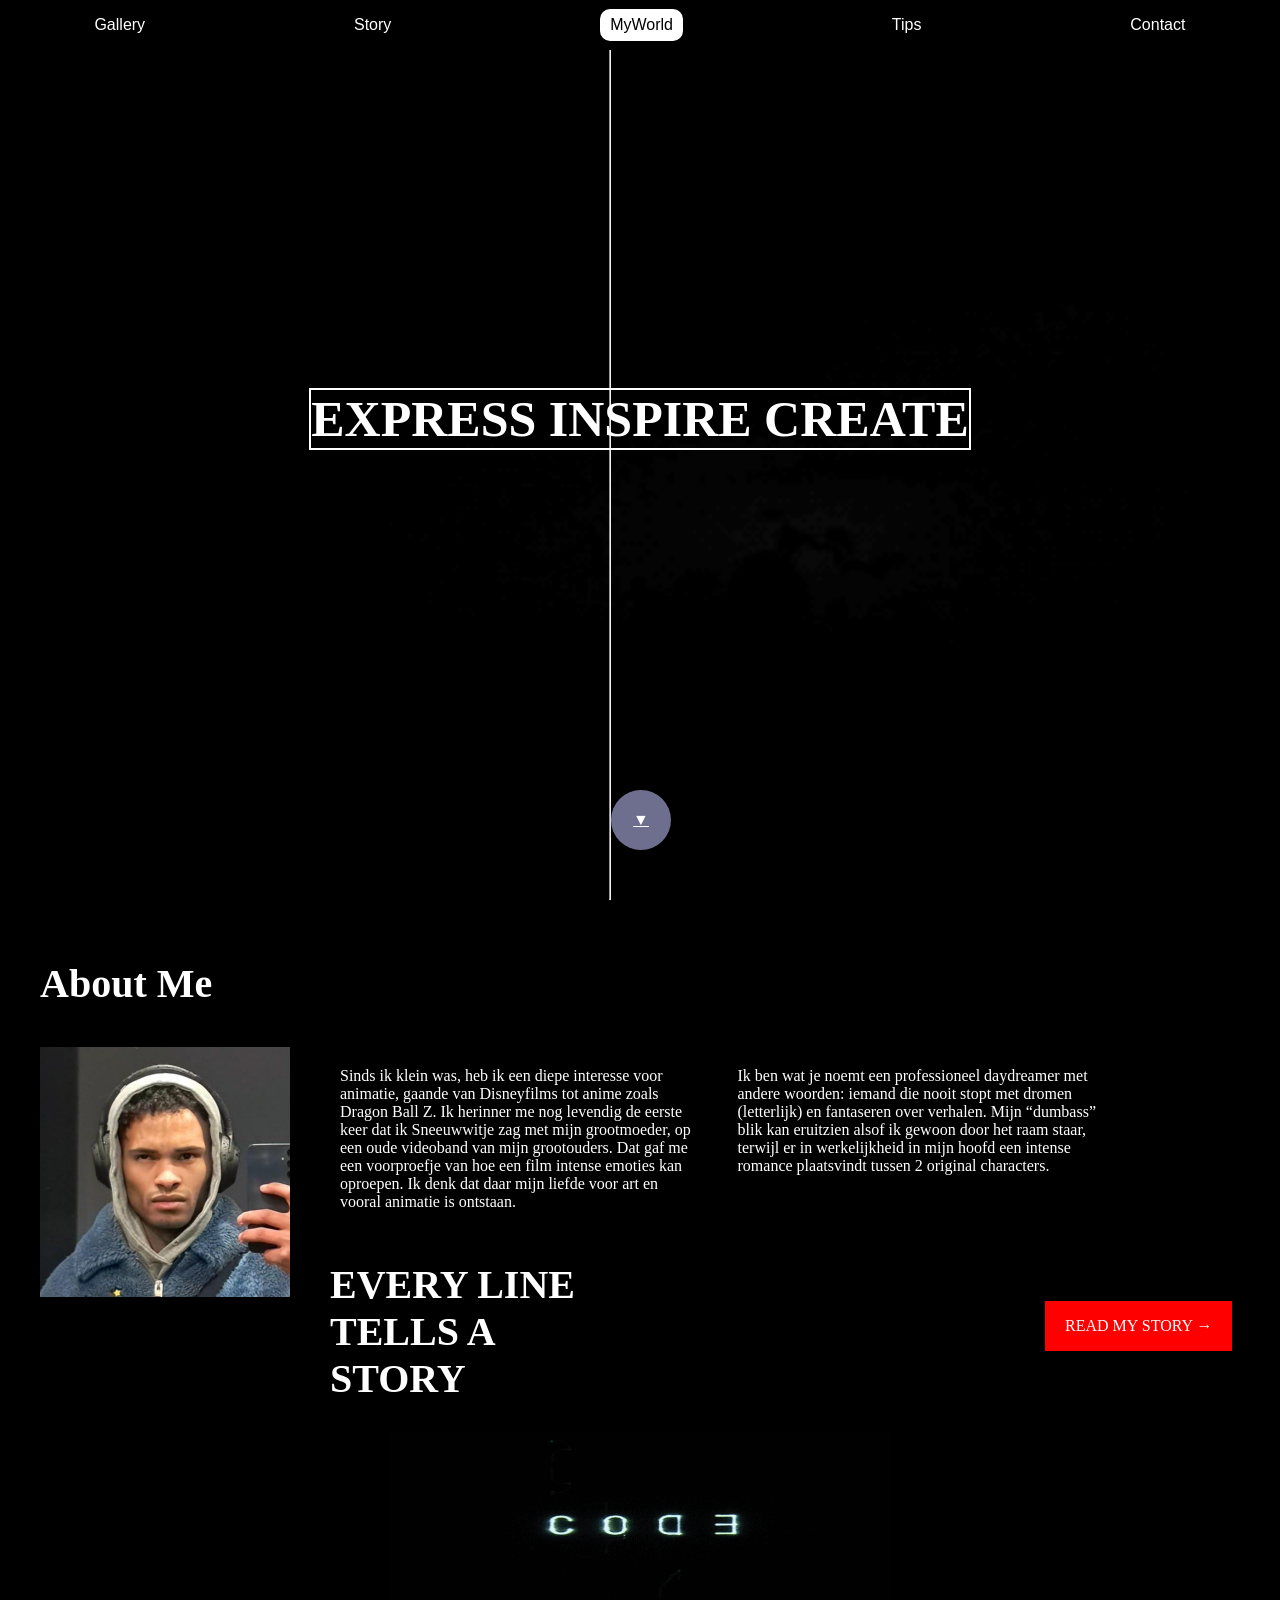
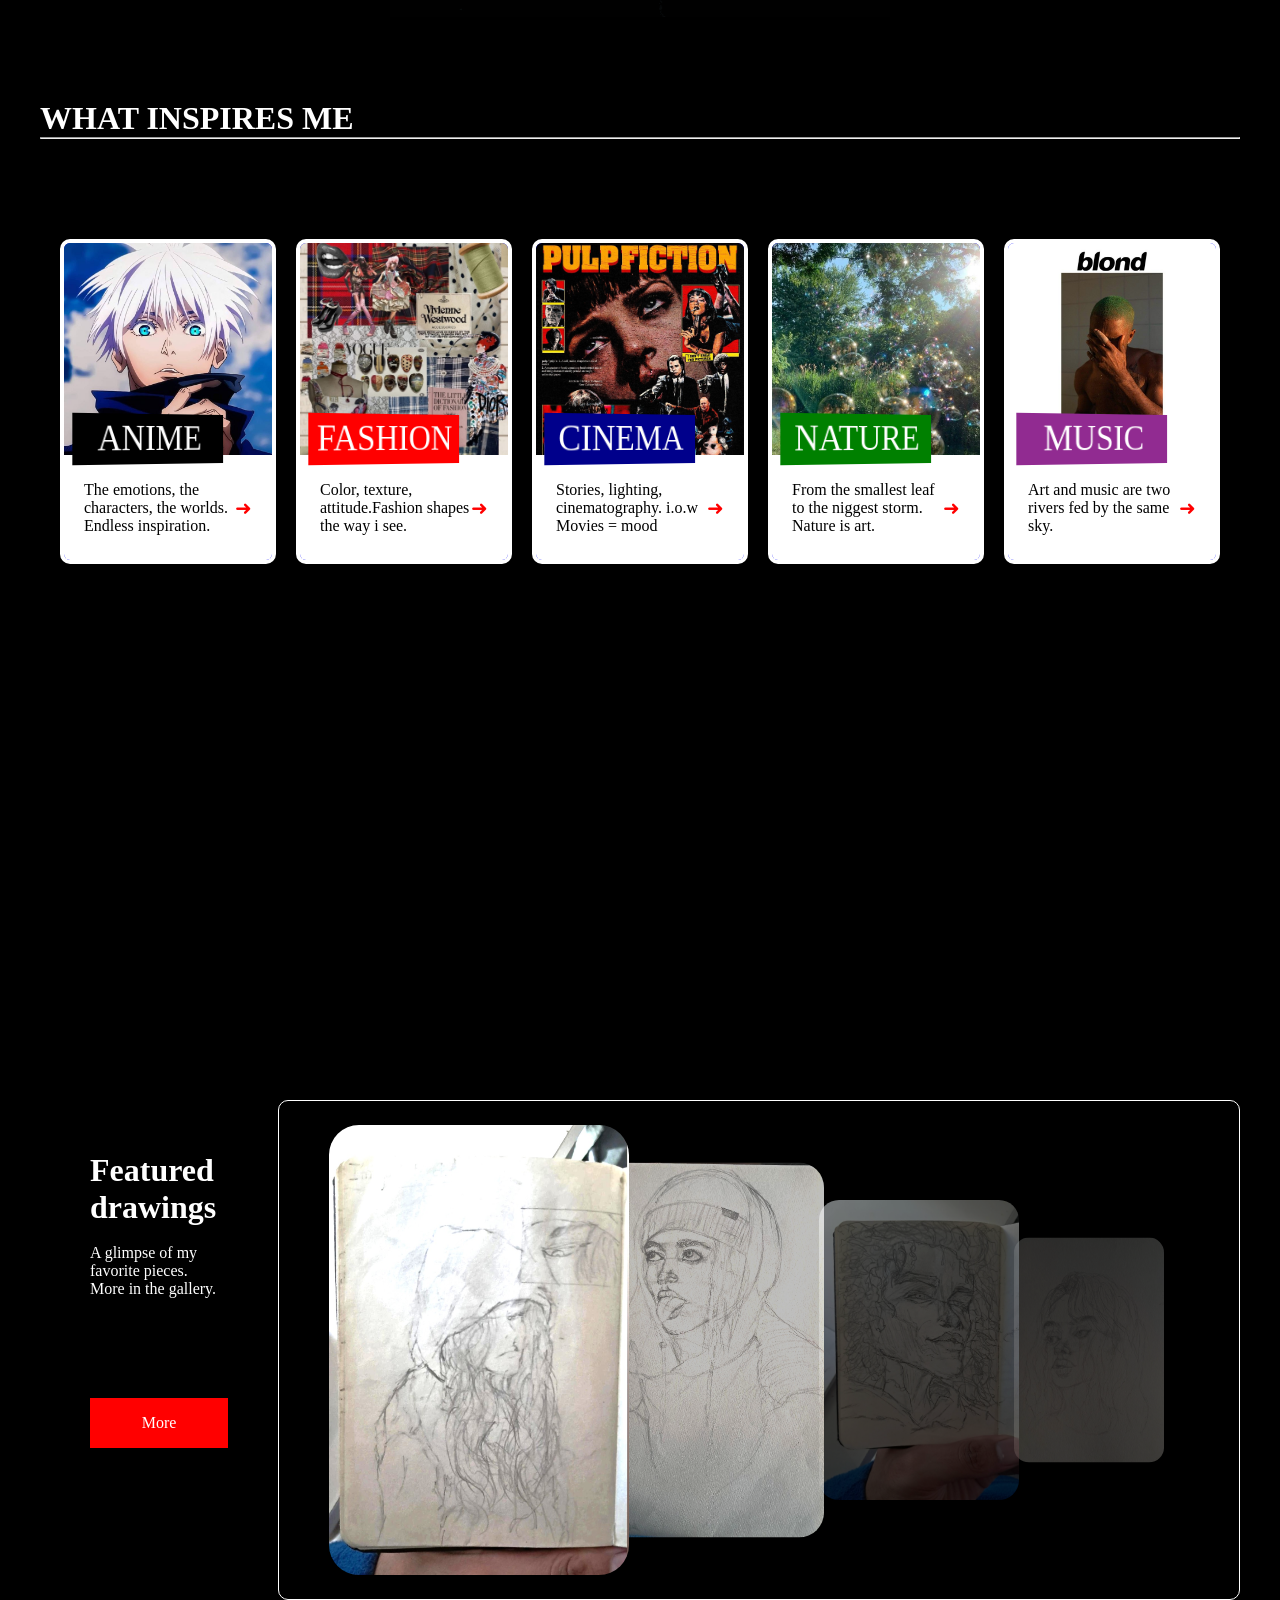
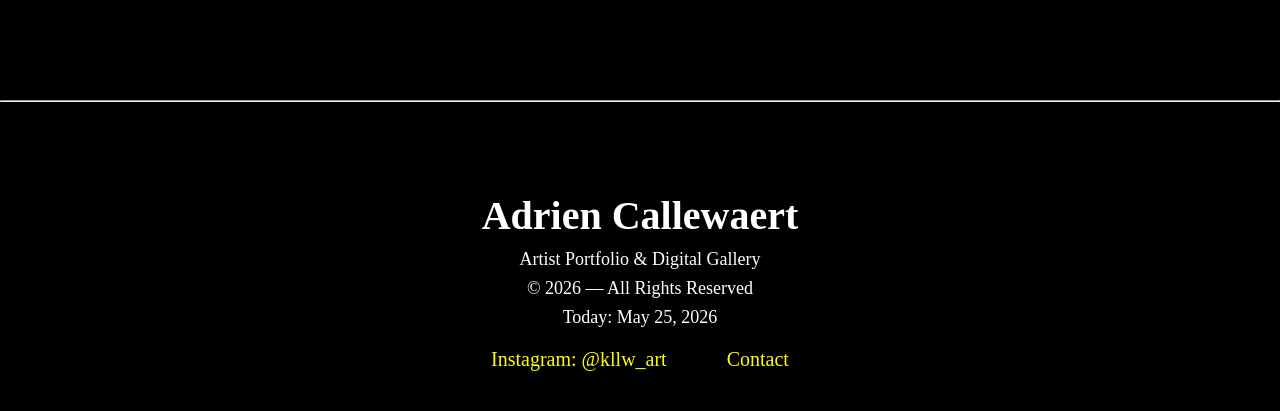
==== index.html @ 6c5264ef "renam" ====
<!DOCTYPE html>
<html lang="en">
<head>
    <meta charset='UTF-8'/>
    <title>MyWorld</title>
    <link rel='stylesheet' href='style.css'/>
</head>
<body>

    <header>
        <div class='menu'>                                   
            <div class='box gallery'>
                <a href="gallery.html" class="btnhover"">Gallery</a>
            </div>
            <div class='box story'>
                <a href="story.html" class="btnhover">Story</a>
            </div>
            <div class='box home'>
                <a href="World.html" class="btn"">MyWorld</a>
            </div>
            <div class='box tips'>
                <a href="tips.html" class="btnhover"">Tips</a>
            </div>  
            <div class="box contact">
                <a href="contact.html" class="btnhover"">Contact</a>
            </div>
        </div>

    </header>


    <div class="flex-container">
        <hr>

        <div class="button"> 
            <a href="#start" class="circle-btn">▼</a>           
        </div>


        <div class="flex-item">
            <h1 id="po">EXPRESS INSPIRE CREATE</h1>
        
        </div>
    </div>



<div class="background">

    <div class="grid-container">

        <div class="grid">

            <div class="grid-item1" id="start">

                <h1 class="title">About Me</h1>

                <div class="content-row">                 

                    <div class="box1">
                        <img src="galleryimage/me1.jpg">
                    </div>

                    <div class="right-side">

                        <div class="box2">

                            <p>
                                Sinds ik klein was, heb ik een diepe interesse voor animatie, gaande 
                                van Disneyfilms tot anime zoals Dragon Ball Z. Ik herinner me nog levendig 
                                de eerste keer dat ik Sneeuwwitje zag met mijn grootmoeder, 
                                op een oude videoband van mijn grootouders. Dat gaf me een voorproefje 
                                van hoe een film intense emoties kan oproepen. Ik denk dat daar mijn 
                                liefde voor art en vooral animatie is ontstaan.
                            </p>
                            
                            <p>
                                Ik ben wat je noemt een professioneel daydreamer met andere woorden: 
                                iemand die nooit stopt met dromen (letterlijk) en fantaseren over verhalen. 
                                Mijn “dumbass” blik kan eruitzien alsof ik gewoon door het raam staar, terwijl 
                                er in werkelijkheid in mijn hoofd een intense romance plaatsvindt 
                                tussen 2 original characters. 
                            </p>
                        </div>

                        <div class="bottom-row">

                            <div class="box3">
                                <h2 class="pop">EVERY LINE TELLS A STORY</h2>
                            </div>

                            <div class="box4">
                                <a href="story.html">READ MY STORY  →</a>
                            </div>

                        </div>

                    </div>
                </div>

                <div class="gif">
                    <img src="galleryimage/love.gif">
                </div>


            </div>

            <div class="grid-item2">
                <h1 class="define">WHAT INSPIRES ME</h1>
                <hr>
               <div class="inspire">
                        <div class="boite">
                            <div class="pic animepic">
                                <img src="galleryimage/anime.jpg">
                            </div>
                            <div class="board an">ANIME</div>
                            <div class="text anime">
                                <p>The emotions, the characters, the worlds.<br>Endless inspiration.</p>
                                <p><a href="inspiration.html#animepart">➜</a></p>
                            </div>
                        </div>
                        <div class="boite">
                            <div class="pic fashionpic">
                                <img src="galleryimage/FASHION.jpg">
                            </div>
                            <div class="board fa">FASHION</div>
                            <div class="text fashion">
                                <p>Color, texture, attitude.Fashion shapes the way i see.</p>
                                <p><a href="inspiration.html#fashionpart">➜</a></p>
                            </div>
                        </div>
                        <div class="boite">
                            <div class="pic moviespic">
                                <img src="galleryimage/MOVIES.jpg">
                            </div>
                            <div class="board mo">CINEMA</div>
                            <div class="text movies">
                                <p>Stories, lighting, cinematography. i.o.w Movies = mood</p> 
                                <p><a href="inspiration.html#cinepart">➜</a></p>
                            </div>
                        </div>
                        <div class="boite">
                            <div class="pic naturepic">
                                <img src="galleryimage/nature.jpg">
                            </div>
                            <div class="board na">NATURE</div>
                            <div class="text nature">
                                <p>From the smallest leaf to the niggest storm.<br>Nature is art.</p>
                                <p><a href="inspiration.html#naturepart">➜</a></p>
                            </div>
                        </div>
                        <div class="boite">
                            <div class="pic musicpic">
                                <img src="galleryimage/music.jpg">
                            </div>
                            <div class="board mu">MUSIC</div>
                            <div class="text music">
                                <p>Art and music are two rivers fed by the same sky.</p>
                                <p><a href="inspiration.html#musicpart">➜</a></p>
                            </div>
                        </div>
                    
                </div>

            </div>

            <div class="grid-item3">
                <div class="vox">
                    <h1 "style=font-size:40px;">Featured drawings</h1>
                    <br>
                    <p "style=padding-top:30px;">A glimpse of my favorite pieces.
                        <br>More in the gallery.
                    </p>
                    <div class="gallerybutton"><a href="gallery.html">More</a></div>

                </div>

                <section class="coverflow">

                        <img src="galleryimage/draw1.jpg" alt="">
                        <img src="galleryimage/draw2.jpg" alt="">
                        <img src="galleryimage/draw3.jpg" alt="">
                        <img src="galleryimage/draw4.jpg" alt="">


                </section>


            </div>

        </div>

    </div>

    <hr>

    <footer class="footer">
        <div class="footer-content">

            <h2>Adrien Callewaert</h2>

            <p>Artist Portfolio & Digital Gallery</p>

            <p>© 2026 — All Rights Reserved</p>

            <p>Today: May 25, 2026</p>

            <div class="footer-links">
                <a href="https://instagram.com/kllw_art" target="_blank">
                    Instagram: @kllw_art
                </a>

                <a href="contact.html">
                    Contact
                </a>
            </div>

        </div>
    </footer>
</div>

</body>
</html>
---- style.css ----
* {
  margin: 0;
  padding: 0;
  box-sizing: border-box;
}

html {
    scroll-behavior: smooth;
}

header {
    /*background-color: white;*/
    background-color: black;

    display: flex;

    justify-content: center;
    color: #fff;
    padding: 20px 0;

    position: fixed;
    top: 0;
    left: 0;
    width: 100%;
    height: 50px;
    z-index:1000;
}


/*header a {
    text-decoration: none;
    color: black;
    font-family: 'Bebas Neue', sans-serif;

    padding: 7px 10px;
    border-radius: 10px;

    transition: 0.2s;
}

header a:hover {
    background-color: rgba(0,0,0,0.5);
    color: white;
}*/






header a {
    text-decoration: none;
    font-weight: normal;
    /*color: black;*/
    color: white;
    font-family:'Bebas Neue', sans-serif;

}

header a.btnhover:hover {
    /*color: white;*/
    color: black;
    padding: 7px 10px; 
    /*background-color: rgb(0, 0, 0, 0.5);*/
    background-color: rgba(255, 255, 255, 0.5);
    border-radius: 10px;

}


/*.box:hover{
    color: white;
    
}*/

/*.btnhover:hover {
    padding: 7px 10px; 
    background-color: rgb(0, 0, 0, 0.5);
    border-radius: 10px;
    
}*/



.menu {
    display: flex;
    justify-content: space-between;
    gap: 20px;
    flex:1;
    height:100%;
}

.btn {
    padding: 7px 10px; 
    /*background-color: black;*/
    background: white;
    border-radius: 10px;
    /*color: white;*/
    color: black;

}





.box{
    display:flex;
    justify-content:center;
    align-items:center;

    color: black;
    font-family:'Bebas Neue', sans-serif;
    margin: 0 auto;

}

/*.gallery , .story , .date , .contact , .tips {
    display:flex;
   justify-content:center;
   align-items:center;
    
}*/ 

/*.menu {  
  width: 80%;  
  display: flex;
  justify-content: space-between;
  
}


.links {
  display: flex;
  justify-content: space-around;
}


.story , .tips{
  margin-left: 20px;
}



.gallery, .story , .tips{
    cursor: pointer;
    font-size: 0.95rem;
    transition: color 0.3s ease;
    padding-bottom: 20px;
    border-bottom: 4px solid #f9f8f8
    
}
*/



/* Specifieke styling voor de Login (vaak subtieler) */


.flex-container {
    display: flex;
    justify-content: center; /* Aligns items horizontally */
    
    
    width: 100%;
    min-height: 100vh;       
    min-height: 100dvh;      
    
    /*background-color: #2348a0;
    /*background-image: url(header.jpg);*/
    background-image: url(galleryimage/thunder.gif);
    background-size: cover;
    background-repeat: no-repeat;
    background-position: center center;
    height: 100vh;
    margin: 0;
}

.flex-item {
    display: flex;
    align-items: center;
    justify-content: center;
    border: 2px solid white;
    position: absolute;
    bottom: 50%;
    z-index: 1;
}



.button{
    display: flex;
    align-items: flex-end;
    margin-bottom: 50px;
    position: relative;
    z-index: 2;
}


.circle-btn {

    width: 60px;
    height: 60px;
    border-radius: 50%;
    
    
    background-color: rgb(110, 110, 142);
    color: white;
    border: none;
    cursor: pointer;
    box-shadow: 0 4px 6px rgba(0,0,0,0.1);
    
    display: flex;
    align-items: center;
    justify-content: center;
    font-weight: bold;
}


.background {
    background-color: black;
}



.grid-container {
    display: flex;
    justify-content: center;
}

.grid{
    width: 1200px;
    /*width: 100%;*/
    display: flex;
    flex-direction: column;
}

.grid-item1, .grid-item2 , .grid-item3{
    height: 800px;

}

.grid-item1{
    background-color: black;
    display: flex;
    gap: 30px; 
    

    display: flex;
    flex-direction: column;

    align-items: flex-start;

    
.pop {
    color: white; 
    font-size: 40px;
}

}

.title {
    color: white;
    font-size: 40px;
    margin-top: 60px;
    margin-bottom: 10px;
}

.content-row {
    display: flex;
    gap: 30px;
}

.box1 {
    width: 250px;
    height: 250px;
    background: gray;
}

.box1 img {
    width: 250px;
    height: 250px;

}

.right-side {
    display: flex;
    flex-direction: column;
    flex: 1;
    gap: 20px;
}

.box2 {
    background: rgb(44, 6, 182);
    padding: 20px;
    min-height: 150px;
    width: 800px;
    background-color: black;

    display: flex;
    gap: 35px;
}

.box2 p{
    flex: 1;
    color: white;
}

.bottom-row {
    display: flex;
    gap: 425px;
}

.box3 {
    /*flex: 2;*/
    background: black;
    width: 300px;
    height: 150px;
    padding: 10px;   


}

.box4 {
    flex: 1;

    display: flex;
    align-items: center;
    justify-content: center;
    padding: 5px 20px;
    height: 50px;

    position: relative;
    top: 50px;
    

    background: red;
}

.box4 a {
    color: white;
    text-decoration: none;
}

.gif {
    margin: 0 auto;
}

.gif img {
    width: 500px;
    height: 186px;
}

.define {
    color: white;
}

.grid-item2{
    background-color: black;
}

.inspire{
    display: flex;
    justify-content: flex-start;
    gap:20px;
    padding: 100px 20px;
}

.boite {
    flex: 1 150px; 
    height: 325px;
    background-color: blue;
    border: 4px solid white;
    border-radius: 10px;

    display: flex;
    flex-direction: column;

    position: relative;
    overflow: hidden;

    
}

.boite:hover {
    transform:scale(1.15);
}

.boite a{
    text-decoration: none;
    color: red;
    font-size: 20px;
}


.pic {
    flex:2 ;
    background-color: green;
    z-index: 1;

}

.board {
    position: absolute;
    top: 54%;
    left: 2%;
    z-index: 10;

    width: 80%;
    height: 50px;
    color: white;
    font-size: 35px;
    transform: perspective(800px) rotateY(25deg);


    display: flex;
    align-items: center;
    justify-content: center;

}

.an {
    background-color: black;
}

.fa {
    background-color: red;
}

.mo {
    background-color: darkblue;
}

.na {
    background-color: green;
}

.mu {
    background-color: rgb(145, 43, 145);
}

.text {
    flex: 1;
    background-color: white;
    color: black;
    padding: 10px 20px;

    display: flex;
    justify-content: center;
    align-items: center;
    z-index: 3;

}
.picture img,
.musicpic img,
.moviespic img,
.naturepic img,
.fashionpic img,
.animepic img {
    width: 100%;
    height: 100%;
    object-fit: cover;
}





.grid-item3{
    background-color: black;
    display: flex;
    align-items: center;
    justify-content: flex-end;
    color: white;
}

.vox {
    padding: 50px;
}

.gallerybutton {
    display: flex;
    justify-content: center;
    align-items: center;

    padding: 10px; 
    height: 50px;
    background-color: red;
    color: white;
    margin-top: 100px;
}
.gallerybutton a{
    color: white;
    text-decoration: none;
}

.coverflow{
    display:flex;
    justify-content:center;
    align-items:center;
    gap:20px;
    border: 1px solid white;
    height: 500px;
    width: auto;
    padding-left: 100px;
    border-radius: 10px;

    margin-top:100px;
}

.coverflow img{
    width:200px;
    height:300px;

    object-fit:cover;

    border-radius:20px;

    transition:0.3s;

    transform:perspective(800px) rotateY(25deg);

    opacity:0.7;
}


/* Hover effect */
.coverflow img:hover{
    transform:scale(1.15);
    opacity:1;
}

.coverflow img:nth-child(1){
    transform:scale(1.5);
    opacity: 1;
    z-index: 4;
}

.coverflow img:nth-child(2){
    transform:scale(1.25);
    opacity: 0.75;
    z-index: 3;
}

.coverflow img:nth-child(3){
    transform:scale(1);
    opacity: 0.5;
    z-index: 2;
}

.coverflow img:nth-child(4){
    transform:scale(0.75);
    opacity: 0.25;
    z-index: 1;
    position: relative;
    right: 50px;
}



/*contact*/
.login {
    width: 100%;
    width: 100%;
    min-height: 100vh;       /* Fallback for older browsers */
    min-height: 100dvh;

    display: flex;
    background-color: black;
    align-items: center;
    justify-content: center;
}

/*.color{
    background-color: black;
}*/
.gifimage{
    width: 50%;
}
.gifimage img{
    width: 100%;
}

/*inspiration*/

.container {
    display: flex;
    justify-content: center;
    align-items: center;
    flex-direction: column;
    gap: 300px;
    padding-top: 300px;
    padding-bottom: 300px;

}




.inspo {
    width: 60%;
    height: 600px;
    border: 2px solid black;
    display: flex;
    overflow: hidden;
    border-radius: 10px;
    border: 4px solid white;
}

.picture {
    flex: 1;
    background-color: blue;
    border: 2px solid black;
    border-radius: 10px;
}

.texten {
    flex: 1;
    background-color: white;
    margin: 0 auto;
    padding: 10px;
    font-size: 20px;
    font-family:'Bebas Neue', sans-serif;
    overflow-y: auto;

}

.texten h2{
    text-align: center;
    font-size: 40px;
}




.formpage {
    flex: 1;
    width: 50%;

    display: flex;
    color: white;
    margin-left: 125px;
    /*flex-direction: column;*/

}

.formpage form {
    background-color: rgba(128, 128, 128, 0.3);
    padding: 30px;
    border-radius: 10px;
    backdrop-filter: blur(10px);
    -webkit-backdrop-filter: blur(10px);
    
}

.content {
    display: flex;
    gap: 30px;

}


/*story file*/

.storycontainer {
    display: flex;
    justify-content: center;
    
}

.pot {
    width: 1200px;
    display: flex;
    gap:50px;
    padding: 100px 20px;
    background-color: white;
}

.storybox {
    flex:1;
    height: 750px;
    font-family: "Times New Roman", Times, serif;
    position: relative ;

}

.picgif {
    display: flex;
    justify-content: center;
    align-items: center;
}

.picgif img {
    width: 110%;
    height: 110%;
    object-fit: cover;
}


.love {
    position: relative;
    bottom: 20px;
}

.interest p {
    z-index: 1;
}


.dope {
    position: absolute;

    top: 10px;
    right: 400px;
    z-index: 10;
}

.conclusionstory {
    display: flex; 
    justify-content: center;
    align-items: center;
}

.conclusion {
    width: 1200px;
    font-family: "Times New Roman", Times, serif;
    margin-top: 200px;
    margin-bottom: 200px;
    font-size: 20px;
    padding: 100px 20px;

}


.bottom-r {
    display: flex;
    gap: 425px;
    padding-top: 50px;
}

.box5 {
    /*flex: 2;*/
    background: white;
    width: 200px;
    height: 150px;
    padding: 10px;   


}

.box7 {
    /*flex: 2;*/
    background: white;
    width: 300px;
    height: 150px;
    padding: 10px;   


}



.box6 {
    flex: 1;

    display: flex;
    align-items: center;
    justify-content: center;
    padding: 5px 20px;
    height: 50px;

    position: relative;
    top: 50px;
    

    background: red;
}

.box6 a {
    text-decoration: none;
    color: white;
}





#io {color: black; font-size: 50px; font-family: "Times New Roman", Times, serif;}

#po {color: white; font-size: 50px; font-family: "Times New Roman", Times, serif;}


.oops {
    display: flex; 
    height: 1000px;
    background-color: black;
    color: white;


}

.joy {
    flex: 1;
}


.gigavierkant {
    display: flex;
    align-items: center;
    justify-content: center;
}
.grootvierkant {
    display: grid;
    color: white;
    font-size: 20px;
    grid-template-columns: 200px 200px 200px;
    grid-template-rows: 200px 200px 200px;
    gap: 1vw;
    padding-right: 100px;

}
.no {
    background-color: blue;
    overflow: hidden;
    border: 2px solid black;
}

.no img
{
    width: 100%;
    height: 100%;
    object-fit: cover;
            
}
.no:hover {
    transform:scale(1.6);
}

.vierkant1 {
    grid-row-start: 1;
    grid-row-end: 3;

}

.vierkant2 { 
    grid-column-start: 2;
    grid-column-end: 4;
}
.vierkant4 {
    grid-row-start: 2;
    grid-row-end: 4;
    grid-column-start: 3;
    grid-column-end: 4;

}



.textjoy {
    padding: 200px 50px; 

}

#sketch {
    font-size: 200px;
}


.cover {
    display: flex;
    /*justify-content: center; 
    align-items: center;*/
    background-color: rgb(236, 145, 171);
    /*height: 800px ;*/
    color: white;

}*/

.house {
    /*gap: 30px;*/
    display: flex;
    flex-direction: row;
    margin:0 auto;
}

/*.pute{
    flex: 2;
    width : 640px; 
    height: 358.5px;

    


}*/


.pute img {
    width: 100%;
    height: 100%;
    object-fit: cover;
    /*border: 2px solid black;*/
            

}

.phrase {
    flex: 1;
    font-size: 100px;
    justify-content: center;
    text-align: center;
    background-color: black;
    color: white;
}

.casa {
    display: grid;
    grid-template-columns: 250px 250px;
    grid-template-rows: 250px 250px 250px;
    /*gap: 1vw;*/

}

.pitt {
    background-color: lightblue;
    border: 2px solid black;
    overflow: hidden;

}



.pitt img
{
    width: 100%;
    height: 100%;
    object-fit: cover;
            
}
.pitt:hover {
    transform:scale(1.8);
}


.lourd {
    display: flex;
    justify-content: center; 
    align-items: center;
    background-color: rgb(236, 145, 171);
    height: 1200px;
}

.boug {
    display: flex;
    justify-content: center; 
    align-items: center;
    background-color: rgb(236, 145, 171);
    color: white;
    height: 600px;
}


.casablanca {
    display: grid;
    grid-template-columns: 200px 200px 200px 200px 200px 200px;

}

.messi {
    background-color: lightblue;
    border: 2px solid black;
    overflow: hidden;
    width: 200px;

}



.messi img
{
    width: 100%;
    height: 100%;
    object-fit: cover;
            
}
.messi:hover {
    transform:scale(1.3);
}


#myselff {
    background-color: rgb(236, 145, 171);
    font-size: 50px;
    text-align: center;
}










.footer {
    background-color: black;
    color: white;
    padding: 40px 20px;
    margin-top: 50px;
}

.footer-content {
    text-align: center;
}

.footer h2 {
    font-size: 40px;
    margin-bottom: 10px;
}

.footer p {
    font-size: 18px;
    margin: 8px 0;
}

.footer-links {
    margin-top: 20px;
    display: flex;
    justify-content: center;
    gap: 30px;
}

.footer-links a {
    color: yellow;
    text-decoration: none;
    margin: 0 15px;
    font-size: 20px;
}

.footer-links a:hover {
    text-decoration: underline;
}


@media (max-width: 600px) {

    /* ===== HEADER MENU (ALL PAGES) ===== */
    .menu {
        flex-direction: column;
        gap: 10px;
        align-items: center;
    }

    header {
        height: auto;
        padding: 10px 0;
    }

    /* ===== STORY + TIPS LAYOUT ===== */
    .pot {
        flex-direction: column;
        width: 100%;
        padding: 20px;
    }

    .storybox {
        height: auto;
    }

    /* ===== GALLERY GRID (sketch wall) ===== */
    .grootvierkant {
        grid-template-columns: repeat(2, 1fr);
        grid-template-rows: auto;
        padding-right: 0;
    }

    /* ===== PAINTINGS SECTION ===== */
    .house {
        flex-direction: column;
        align-items: center;
    }

    .pute {
        width: 90%;
    }

    .phrase {
        font-size: 50px;
    }

    /* ===== CASA GRID ===== */
    .casa {
        grid-template-columns: repeat(2, 1fr);
    }

    /* ===== CASABLANCA GRID ===== */
    .casablanca {
        grid-template-columns: repeat(2, 1fr);
    }

    /* ===== CONTACT PAGE ===== */
    .login {
        flex-direction: column;
        text-align: center;
        padding: 20px;
    }

    .formpage {
        margin-left: 0;
        width: 100%;
        justify-content: center;
    }

    .gifimage {
        width: 80%;
    }

    /* ===== GENERAL TEXT FIXES ===== */
    #myselff {
        font-size: 28px;
        padding: 10px;
    }

    #sketch {
        font-size: 80px;
    }

    /* ===== FOOTER ===== */
    .footer-links {
        flex-direction: column;
        gap: 10px;
    }

    .footer h2 {
        font-size: 28px;
    }

    .footer p {
        font-size: 14px;
    }
}


@media (max-width: 1024px) and (min-width: 601px) {

    /* ===== MENU ===== */
    .menu {
        flex-wrap: wrap;
        justify-content: center;
        gap: 15px;
    }

    /* ===== STORY / TIPS LAYOUT ===== */
    .pot {
        flex-direction: column;
        width: 90%;
        margin: 0 auto;
    }

    /* ===== GALLERY GRID ===== */
    .grootvierkant {
        grid-template-columns: repeat(3, 1fr);
        padding-right: 0;
    }

    /* ===== PAINTINGS ===== */
    .house {
        flex-direction: column;
        align-items: center;
    }

    .pute {
        width: 80%;
    }

    .phrase {
        font-size: 70px;
    }

    /* ===== CASA GRID ===== */
    .casa {
        grid-template-columns: repeat(3, 1fr);
    }

    /* ===== CASABLANCA GRID ===== */
    .casablanca {
        grid-template-columns: repeat(3, 1fr);
    }

    /* ===== CONTACT ===== */
    .login {
        flex-direction: column;
    }

    .formpage {
        margin-left: 0;
        width: 100%;
    }

    /* ===== TEXT ===== */
    #sketch {
        font-size: 120px;
    }

    #myselff {
        font-size: 40px;
    }
}
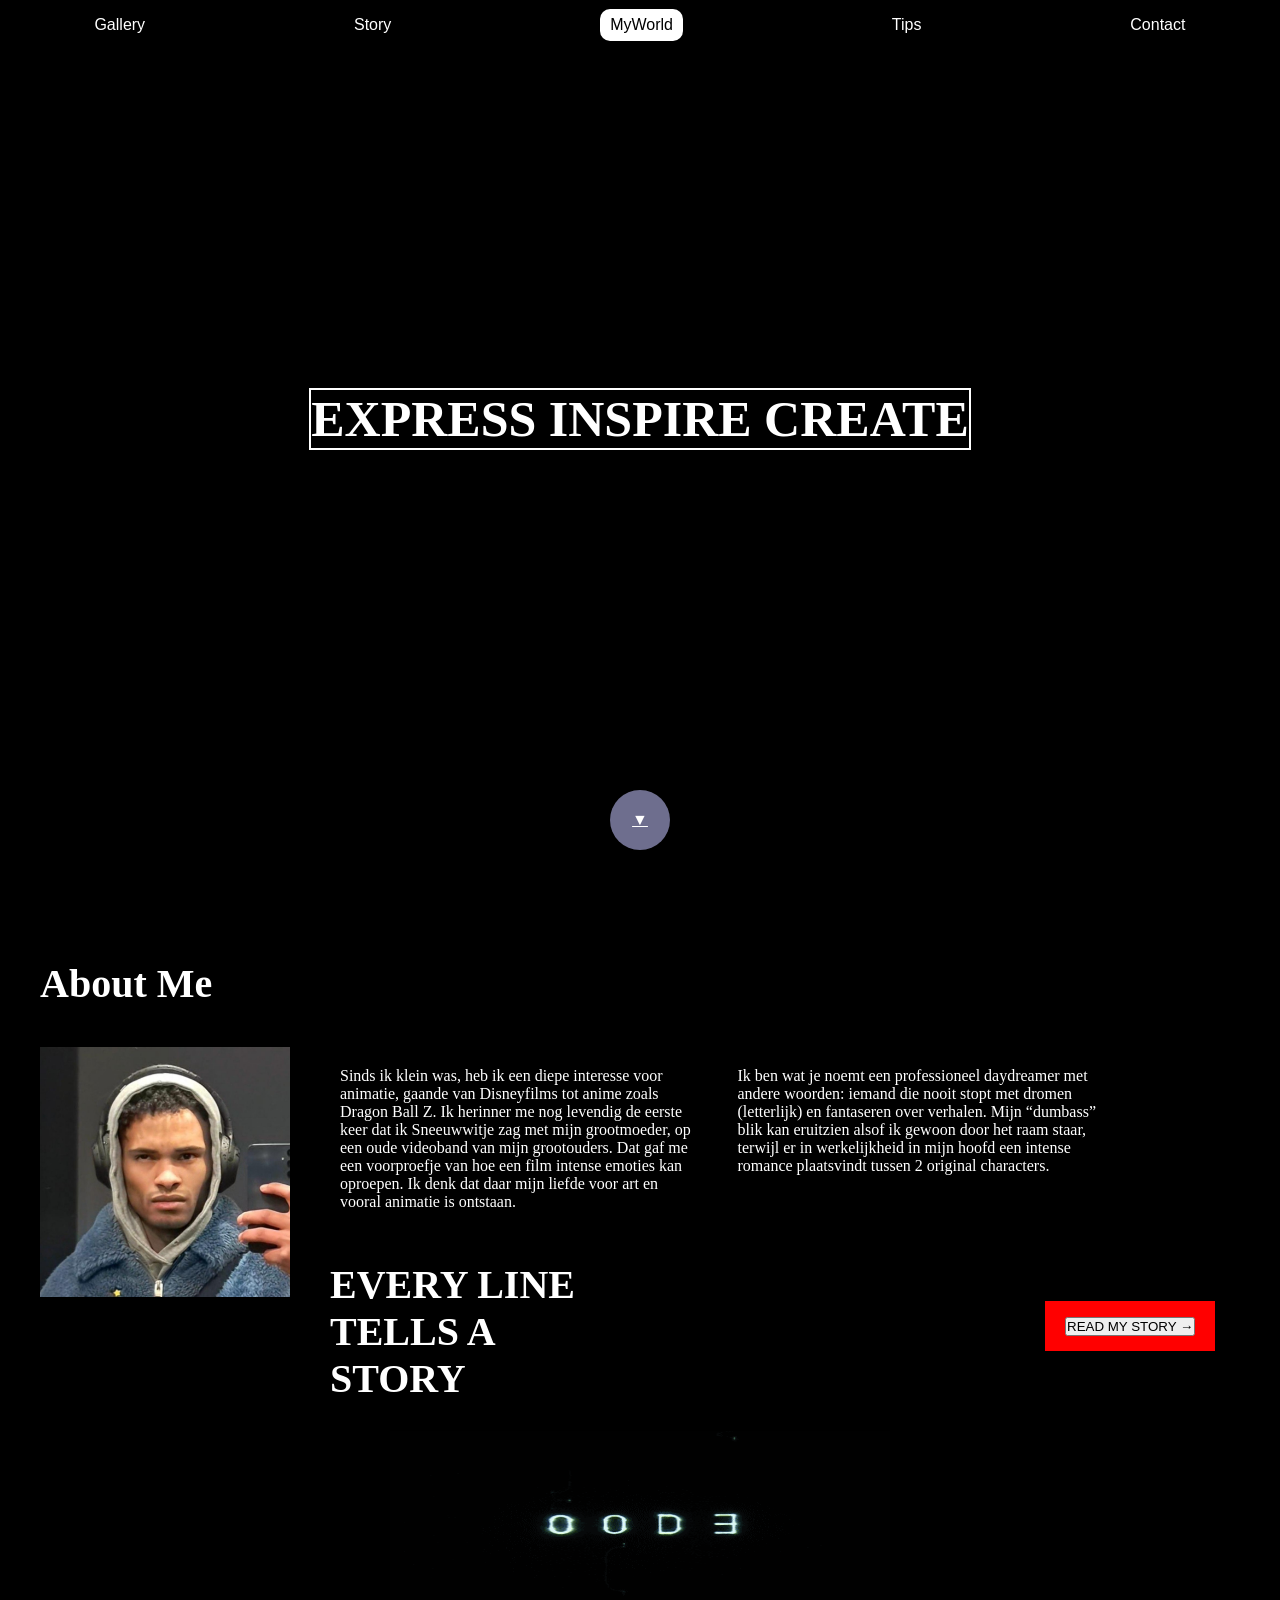
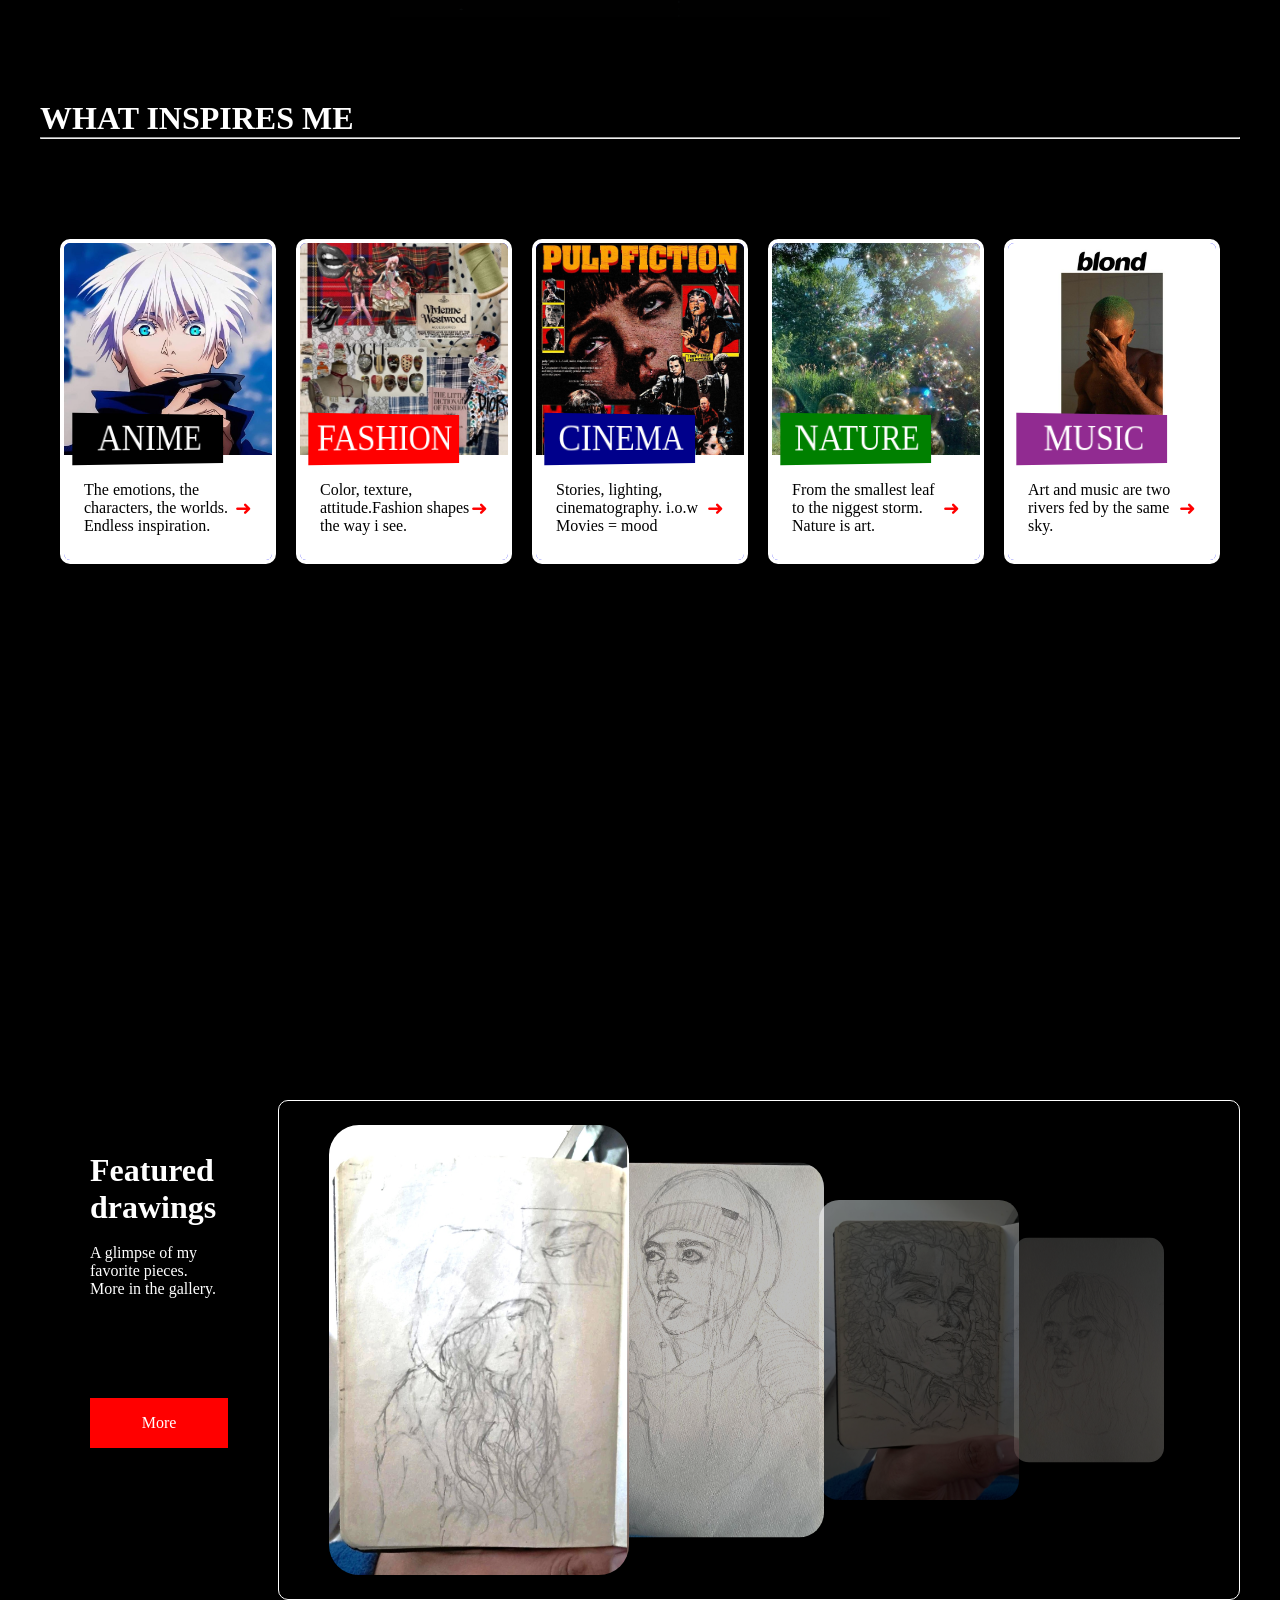
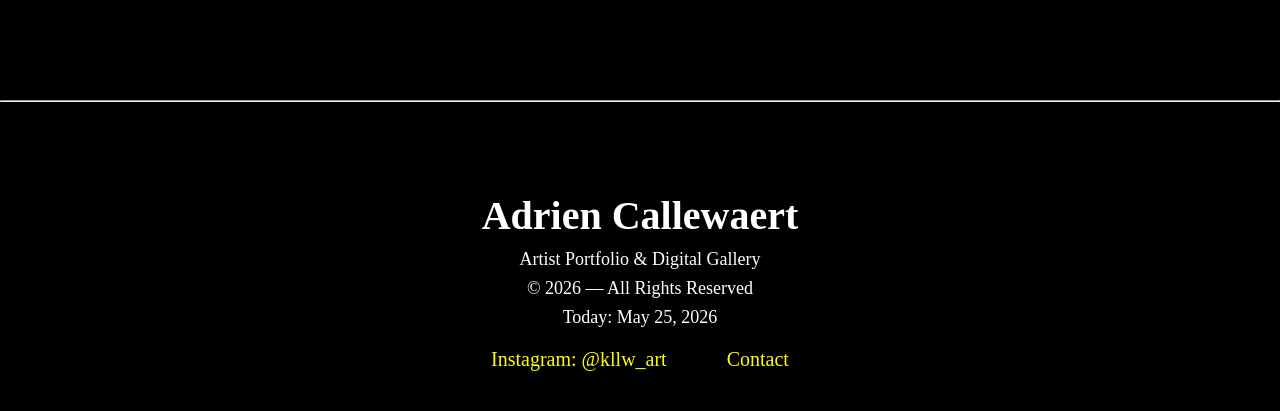
==== commit 149c0fcb: "verandering" ====
--- a/index.html
+++ b/index.html
@@ -30,7 +30,6 @@
 
 
     <div class="flex-container">
-        <hr>
 
         <div class="button"> 
             <a href="#start" class="circle-btn">▼</a>           
@@ -90,7 +89,9 @@
                             </div>
 
                             <div class="box4">
-                                <a href="story.html">READ MY STORY  →</a>
+                                <a href="story.html">
+                                    <button>READ MY STORY  →</button>
+                                </a>
                             </div>
 
                         </div>
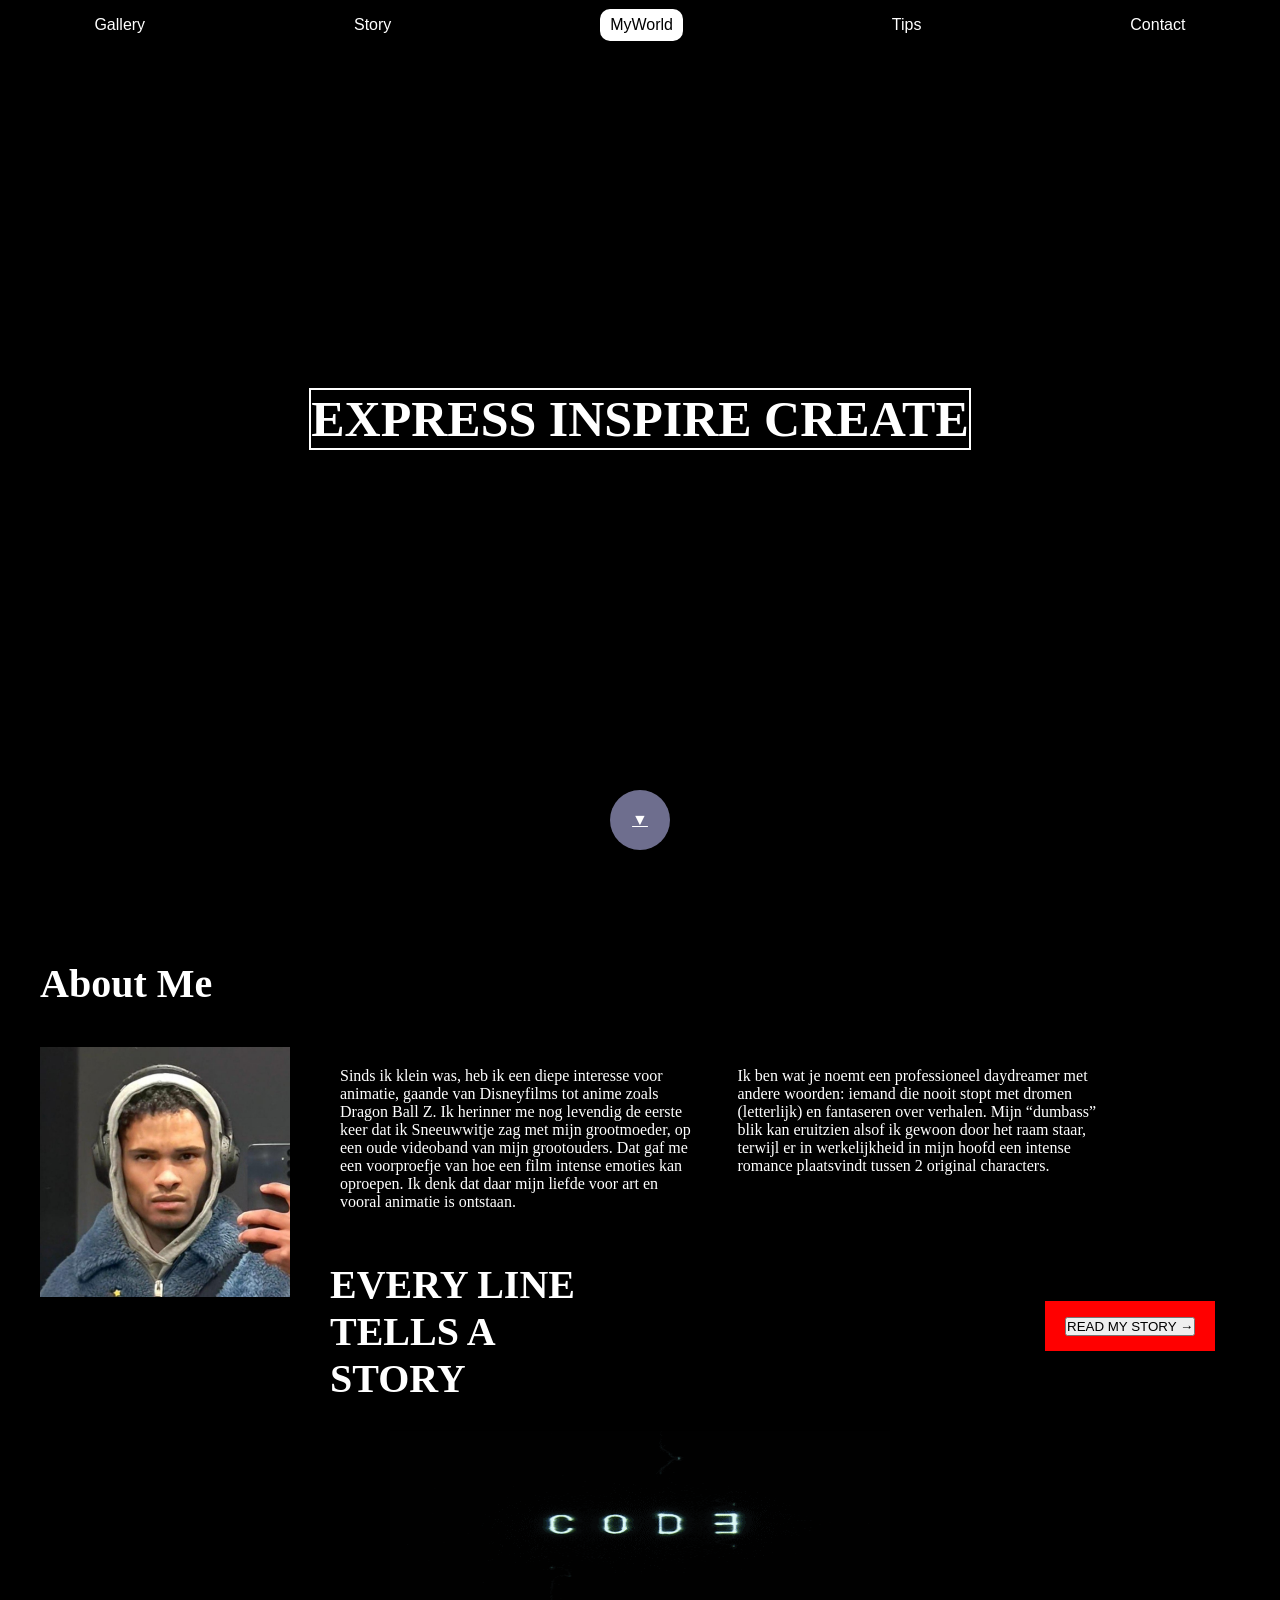
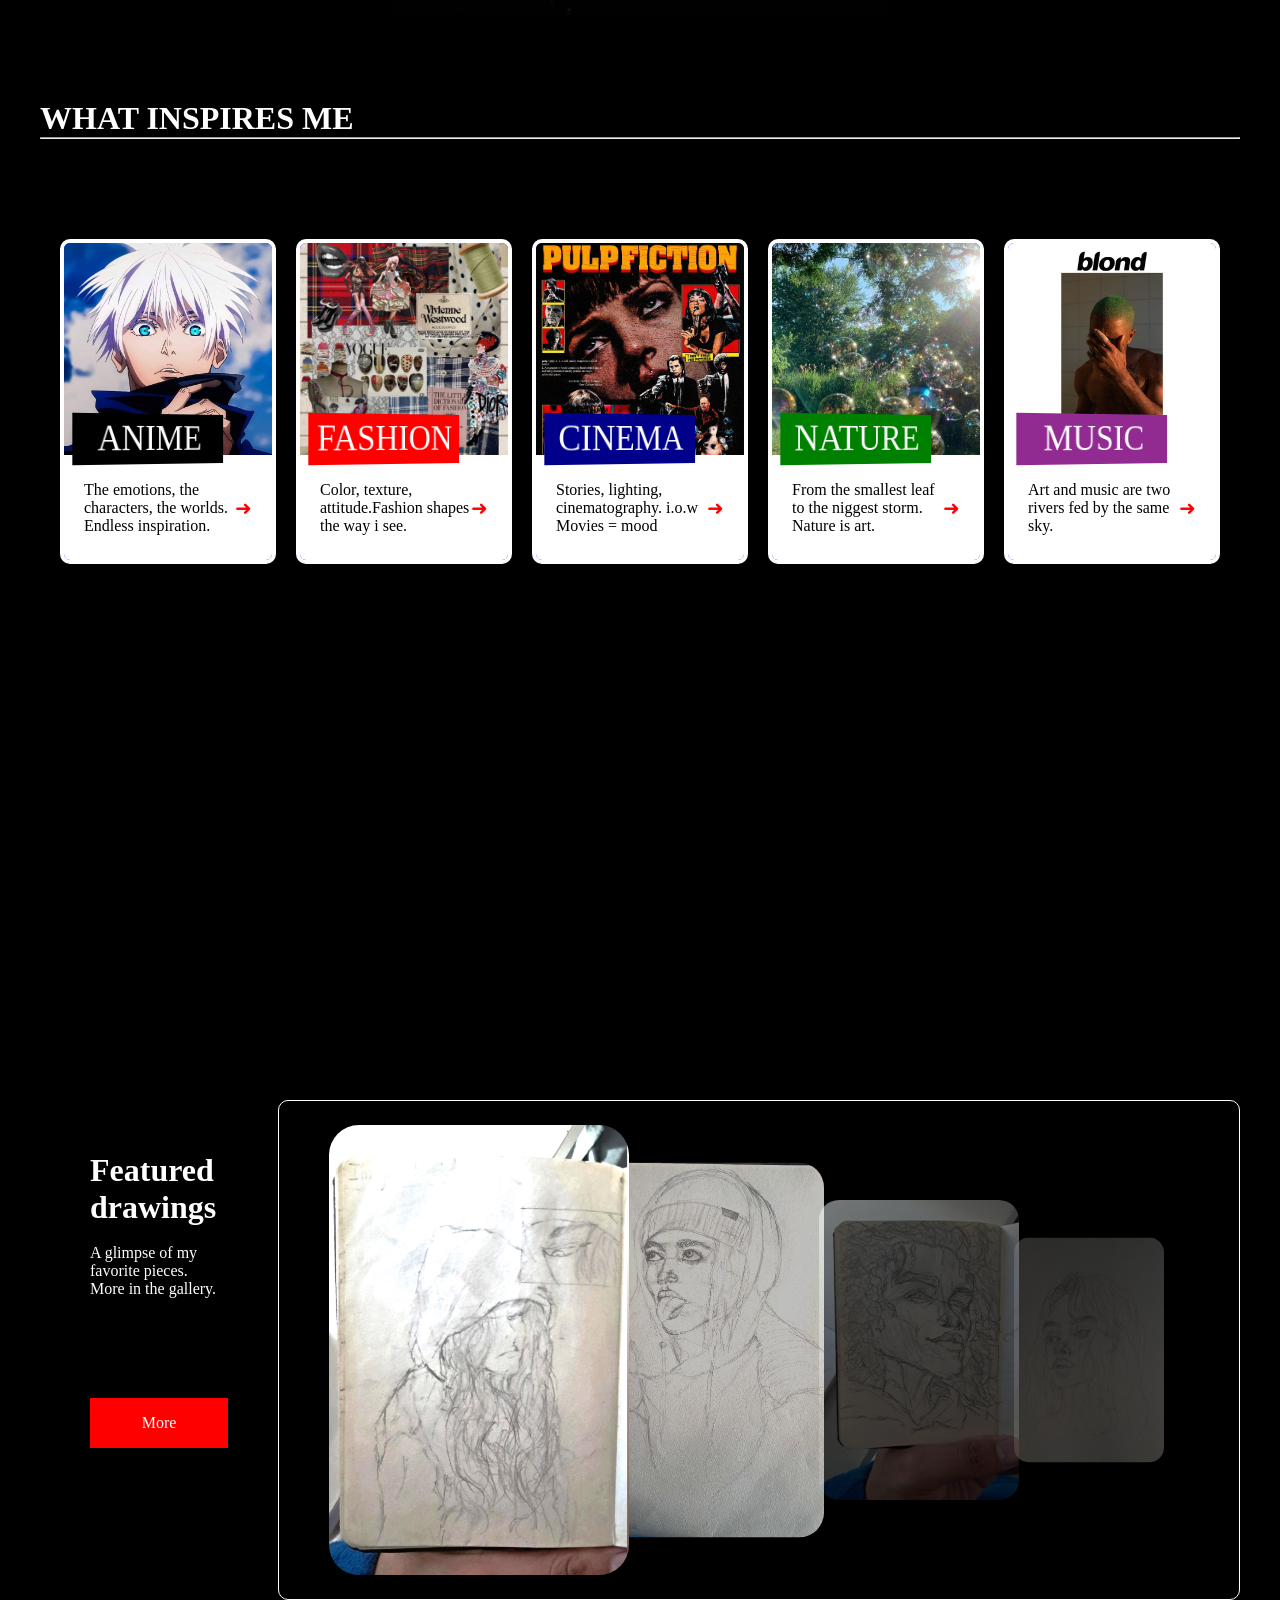
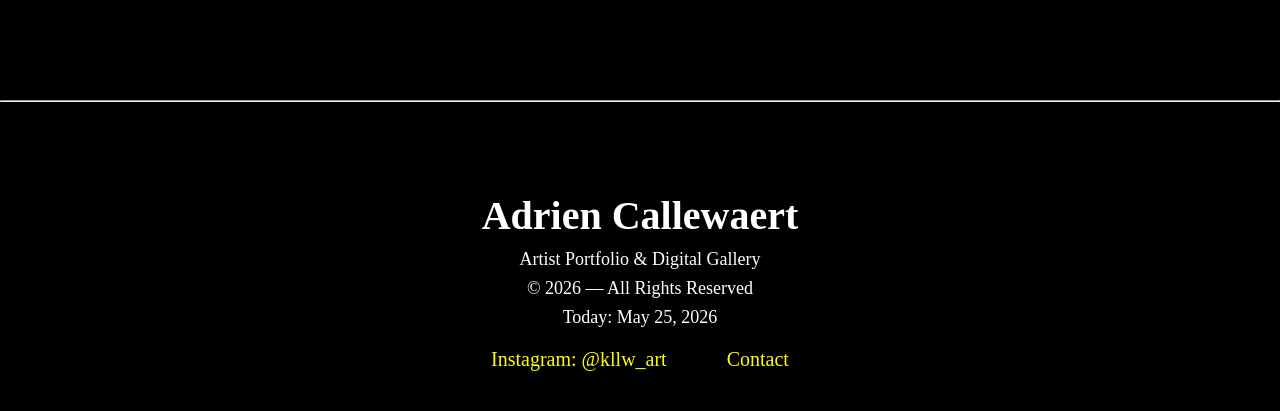
==== commit b0c39908: "change" ====
--- a/index.html
+++ b/index.html
@@ -16,7 +16,7 @@
                 <a href="story.html" class="btnhover">Story</a>
             </div>
             <div class='box home'>
-                <a href="World.html" class="btn"">MyWorld</a>
+                <a href="index.html" class="btn"">MyWorld</a>
             </div>
             <div class='box tips'>
                 <a href="tips.html" class="btnhover"">Tips</a>
@@ -90,7 +90,7 @@
 
                             <div class="box4">
                                 <a href="story.html">
-                                    <button>READ MY STORY  →</button>
+                                    <button >READ MY STORY  →</button>
                                 </a>
                             </div>
 
